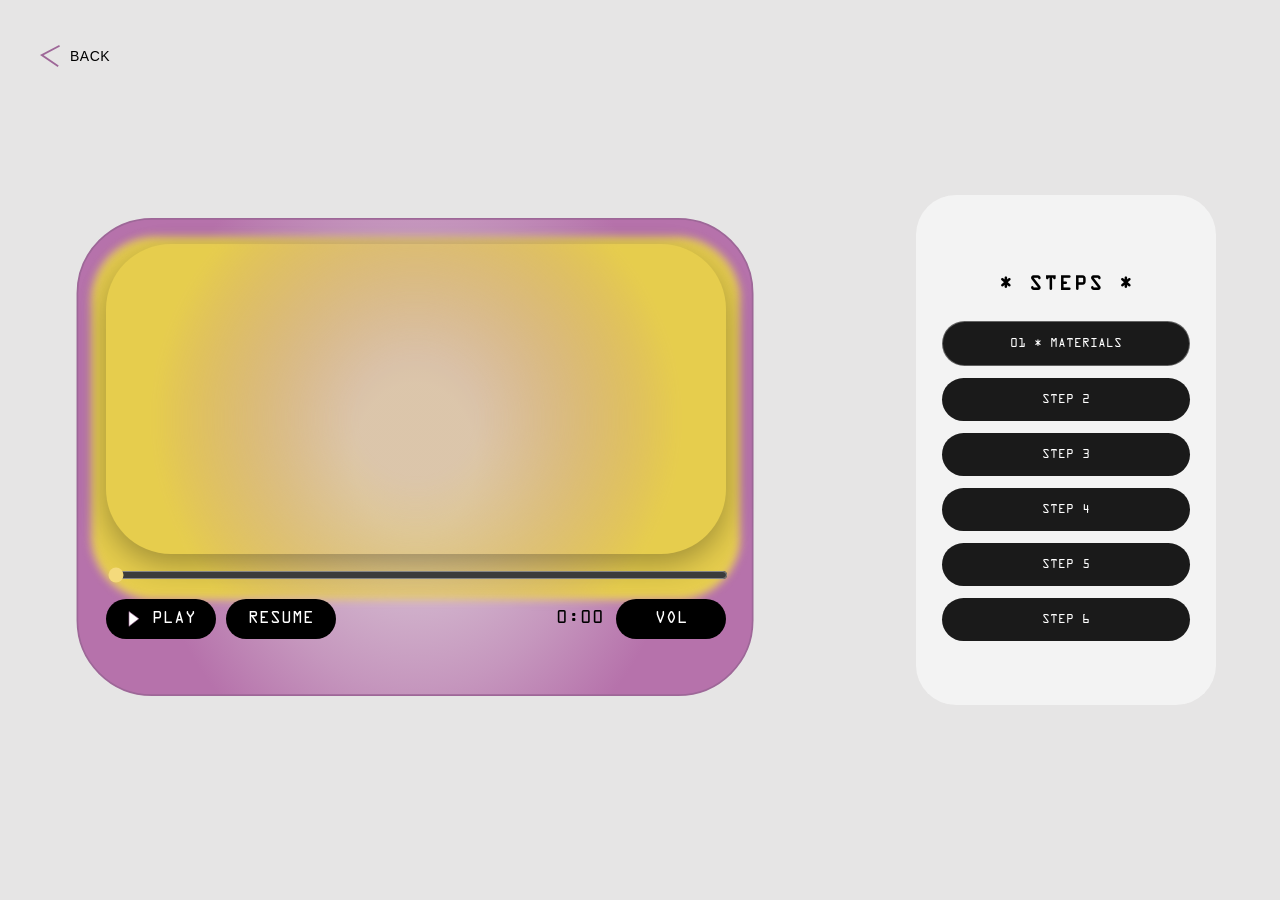
==== tutorial.html @ 850f817b "upd upd" ====
<!DOCTYPE html>
<html lang="vi">
<head>
    <meta charset="UTF-8">
    <meta name="viewport" content="width=device-width, initial-scale=1.0">
    <title>A2 interactive</title>
    <link rel="stylesheet" href="style.css">
    <script src="script.js" defer></script>
    
</head>
<body>
    <a href="home.html" class="back-btn">
  <img src="assets/Back button.svg" alt="Back">
  <span>BACK</span>
</a>

<div class="video-container">
      <div class="bg-video-wrapper">
         <svg id="Layer_2" data-name="Layer 2" xmlns="http://www.w3.org/2000/svg" xmlns:xlink="http://www.w3.org/1999/xlink" viewBox="0 0 933 644.67">
  <defs>
    <style>
      .cls-1 {
        fill: url(#radial-gradient);
        stroke: #9e6798;
        stroke-miterlimit: 10;
        stroke-width: 2.28px;
      }
    </style>
    <radialGradient id="radial-gradient" cx="465.21" cy="269.41" fx="465.21" fy="269.41" r="364.94" gradientTransform="translate(0 -2.77) scale(1 1.23)" gradientUnits="userSpaceOnUse">
      <stop offset=".22" stop-color="#b672ab" stop-opacity=".3"/>
      <stop offset=".37" stop-color="#b672ab" stop-opacity=".41"/>
      <stop offset=".68" stop-color="#b672ab" stop-opacity=".68"/>
      <stop offset="1" stop-color="#b672ab"/>
    </radialGradient>
  </defs>
  <g id="ALL">
    <g>
      <rect class="cls-1" x="17.77" y="12.19" width="894.89" height="631.35" rx="98.86" ry="98.86"/>
      <image width="933" height="554" xlink:href="[data-uri]"/>
    </g>
  </g>
</svg> 
        </div>

    <div class="tutorial-video">
        <video id="mainVideo" playsinline preload="auto">
            <source src="https://thelongesthumstore.sgp1.cdn.digitaloceanspaces.com/IM-2250/berry-bunch_handheld-windmill-fan.mp4#t=0.001" type="video/mp4">
        </video>
    </div>
    
    <div class="custom-controls">
        <div class="control-row-top">
            <input type="range" id="seekSlider" class="seek-bar" value="0" min="0" step="0.1">
        </div>
        
        <div class="control-row-bottom">
            <div class="left-btns">
            <button id="playPauseBtn" class="ui-btn">
         <div class="icon-wrapper">
         <svg class="icon-play" width="34" height="51" viewBox="0 0 34 51" fill="none" xmlns="http://www.w3.org/2000/svg">
         <path d="M0.975098 1.91956V48.8095L32.2451 24.7595L0.975098 1.91956Z" fill="white" stroke="#9E6798" stroke-width="1.95" stroke-miterlimit="10"/>
         </svg>

         <svg class="icon-pause" width="33" height="50" viewBox="0 0 33 50" fill="none" xmlns="http://www.w3.org/2000/svg">
         <path d="M0.975098 2.11007V49.0001H9.9751V2.11005L0.975098 2.11007Z" fill="white" stroke="#9E6798" stroke-width="1.95" stroke-miterlimit="10"/>
         <path d="M16.9751 2.11007V49.0001H25.9751V2.11005L16.9751 2.11007Z" fill="white" stroke="#9E6798" stroke-width="1.95" stroke-miterlimit="10"/>
         </svg>
    </div>
    <span class="btn-text">PLAY</span>
    </button>
    <button id="resumeBtn" class="ui-btn">RESUME</button>      
</div>
            
            <div class="right-btns">
                <span id="currentTime" class="time-display">0:00</span>
                <button id="muteBtn" class="ui-btn">VOL</button>
            </div>
        </div>
    </div>

</div>

    
<div class="steps-panel">
    <h2 class="steps-title">* STEPS *</h2>
    
    <div class="steps-list">
        <button class="step-btn active">01 * MATERIALS</button>
        <button class="step-btn">STEP 2</button>
        <button class="step-btn">STEP 3</button>
        <button class="step-btn">STEP 4</button>
        <button class="step-btn">STEP 5</button>
        <button class="step-btn">STEP 6</button>
    </div>
        </div>
</div>
   
      
</div>
</body>
</html>
---- style.css ----
@font-face {
    font-family: 'OCR A Std';
    font-style: normal;
    font-weight: normal;
    src: local('OCR A Std'), url('fonts/OCRAStd.woff');
}
html, body {
    margin: 0;
    padding: 0;
    width: 100%;
    min-height: 100vh;
    background-color: #E6E5E5; /* Màu xám nhạt đồng bộ */
    font-family: 'OCR A Std', monospace;
    font-weight: 200;
  
 /* Đảm bảo font chữ thống nhất */
}


/* Container bao phủ toàn màn hình */
.landing-container {
    position: relative;
    width: 100%; /* Sử dụng 100% thay vì 100vw để tránh lỗi thanh cuộn ngang trên một số trình duyệt */
    min-height: 100vh; 
    min-height: 100dvh; /* Đơn vị mới giúp khớp chuẩn với màn hình điện thoại */
    display: flex;
    flex-direction: column;
    justify-content: center; /* Căn giữa nội dung theo chiều dọc */
    align-items: center;    /* Căn giữa nội dung theo chiều ngang */
    overflow: hidden;
    padding: 20px;         /* Khoảng trống an toàn cho mobile */
    box-sizing: border-box;
}


/* Cho điện thoại (Mobile) */
@media (max-width: 768px) {
    .landing-container {
        /* Nếu có ảnh nền, bạn có thể chỉnh lại vị trí trung tâm */
        background-position: center; 
        padding: 15px;
    }
    
    .landing-container h1 {
        font-size: 1.8rem; 
        text-align: center;
    }
}

/* Style chung cho các hộp chứa chong chóng */
.windmill {
    position: absolute;
    /* Sử dụng clamp để kích thước linh hoạt: 
       Min là 120px, lý tưởng là 18vw, Max là 280px */
    width: clamp(120px, 18vw, 280px); 
    height: auto;
    z-index: 1; /* Đảm bảo nằm dưới box chính nếu cần */
}

/* Đảm bảo hình SVG bên trong luôn vừa khít hộp */
.windmill svg {
    width: 100%;
    height: 100%;
}

/* --- VỊ TRÍ CHI TIẾT THEO HÌNH NOTE --- */

/* Asset 1: Góc trên bên trái */
.asset1 {
    top: 2%;
    left: 5%;
}

/* Asset 2: Góc trên bên phải */
.asset2 {
    top: 2%;
    right: 5%;
}

/* Asset 3: Góc dưới bên phải */
.asset3 {
    bottom: 5%;
    right: 5%;
}

/* Asset 4: Góc dưới bên trái */
.asset4 {
    bottom: 5%;
    left: 8%;
}
/* --- CHO TABLET (Dưới 1024px) --- */
@media (max-width: 1024px) {
    .asset1 { top: 5%; left: 2%; }
    .asset2 { top: 5%; right: 2%; }
    .asset3 { bottom: 8%; right: 2%; }
    .asset4 { bottom: 8%; left: 2%; }
}

@media (max-width: 768px) {
    .windmill {
        /* Cho chong chóng nhỏ lại để không lấn át cái box ở giữa */
        width: clamp(70px, 20vw, 120px); 
    }

    /* Đẩy vào trong một chút (ví dụ 5% thay vì âm hoặc 0%) */
    .asset1 { top: 5%; left: 5%; }
    .asset2 { top: 5%; right: 5%; }
    .asset3 { bottom: 8%; right: 5%; }
    .asset4 { bottom: 8%; left: 5%; }
}
.center-box {
    position: absolute;
    top: 50%;
    left: 50%;
    transform: translate(-50%, -50%);
    background-color: #f5f5f5;
    text-align: center;
    
    /* Responsive thông minh */
    width: 100%;
    max-width: 430px;
    
    /* Giới hạn chiều cao để không bị tràn trên màn hình nhỏ/ngang */
    max-height: 90vh; 
    overflow-y: auto; /* Tự động thêm thanh cuộn nếu nội dung quá dài */

    padding: 40px 30px;
    border-radius: 40px;
    box-sizing: border-box;
    box-shadow: 0 4px 15px rgba(0, 0, 0, 0.024);
}

/* --- Media Queries cho điện thoại (dưới 600px) --- */
@media (max-width: 600px) {
    .center-box {
              /* Cho box rộng thêm một chút để tận dụng không gian */
        padding: 30px 20px;   /* Giảm bớt padding để nội dung bên trong thoải mái hơn */
        border-radius: 30px;  /* Bo góc nhỏ lại một chút cho đỡ thô trên màn hình bé */
    }
}


/* Chữ bên trong box */
.box-text {
    margin-bottom: 30px;
    color: #333;
}

/* Group chứa 2 nút bấm */
.button-group {
    display: flex;
    justify-content: center;
    gap: 30px; /* Khoảng cách giữa 2 nút */
}

/* Style cho 2 nút màu đen */
.btn-black {
    background-color: #1a1a1a; /* Màu đen */
    color: white;
    text-decoration: none; /* Bỏ gạch chân của thẻ a */
    padding: 12px 35px;
    border-radius: 20px; /* Bo tròn góc nút bấm */
    font-size: 14px;
    transition: all 0.3s ease; /* Hiệu ứng mượt khi di chuột vào */
}

/* Hiệu ứng khi di chuột vào nút (Hover) */
.btn-black:hover {
    background-color: #444;
    transform: scale(1.05); /* Nút hơi to lên một chút */
}
.background-trail {
    position: absolute;
    top: 50%;
    left: 50%;
    transform: translate(-50%, -50%);
    width: 100%;
    height: auto;
    z-index: 1;
    pointer-events: none;
    
    /* Áp dụng đồng thời 2 hiệu ứng: Trôi nổi và Nhấp nháy */
    animation: floatingTrail 6s ease-in-out infinite;
       
    
    /* Giúp chuyển động mượt hơn trên màn hình retina */
    backface-visibility: hidden;
    filter: blur(0px); /* Bắt đầu với độ nét chuẩn */
}

/* Hiệu ứng trôi nổi lên xuống nhẹ nhàng */
@keyframes floatingTrail {
    0%, 100% {
        transform: translate(-50%, -50%) translateY(0px);
    }
    50% {
        transform: translate(-50%, -50%) translateY(-20px); /* Bay lên 20px */
    }
}

/* Đảm bảo chong chóng và box ở trên dải màu */
.windmill { z-index: 10; }
.center-box { z-index: 20; }

/* 1. Định nghĩa hiệu ứng lắc (Swing) */
@keyframes swing-windmill {
    0% {
        transform: rotate(-5deg); /* Nghiêng sang trái 5 độ */
    }
    50% {
        transform: rotate(5deg);  /* Nghiêng sang phải 5 độ */
    }
    100% {
        transform: rotate(-5deg); /* Quay về bên trái */
    }
}

/* 2. Áp dụng hiệu ứng vào các Asset chong chóng */
.windmill {
    /* Tên hiệu ứng | Thời gian 1 chu kỳ | Kiểu chạy mượt | Chạy vô tận | Chạy đi chạy lại */
    animation: swing-windmill 3s ease-in-out infinite alternate;
    
    /* Xác định điểm gốc để lắc là ở cuối cái cán (stick) */
    transform-origin: bottom center; 
}
.windmill {
    transition: transform 0.3s cubic-bezier(0.175, 0.885, 0.32, 1.275);
}

/* 1. Hiệu ứng xoay tròn (giữ nguyên) */
@keyframes spin-fast {
    from { transform: rotate(0deg); }
    to { transform: rotate(360deg); }
}

/* 1. Cấu trúc tổng quát cho Windmill */
.windmill {
    /* Giữ nguyên các thuộc tính vị trí cũ */
    transition: transform 0.4s ease-out; /* Mượt khi thu nhỏ/phóng to */
    cursor: pointer;
    transform-origin: bottom center;
}

/* 2. Cấu trúc cho SVG (Cánh chong chóng) */
.windmill svg {
    /* QUAN TRỌNG: Giúp cánh quay về vị trí 0 độ mượt mà khi bỏ chuột ra */
    transition: transform 1s ease-in-out; 
}

/* --- KHI HOVER --- */

/* Cả cái cây thu nhỏ lại */
.windmill:hover {
    transform: scale(0.5) translateY(10px); /* Thu nhỏ và dịch xuống một chút để tạo hiệu ứng "bị gió thổi mạnh" */
}

/* Cánh xoay tròn liên tục */
.windmill:hover svg {
    animation: spin-fast 1s linear infinite;
}

/* --- KHI RỜI CHUỘT (Cải thiện độ mượt) --- */

/* Khi không còn hover, đảm bảo SVG quay về trạng thái tĩnh êm ái */
.windmill svg {
    transform: rotate(0deg);
}

/* Container chính căn giữa toàn màn hình */
.main-container {
    position: relative;
    width: 100vw;
    height: 100vh;
    display: flex;
    /* Chia đều không gian để 3 khối luôn nằm trên 1 hàng */
    justify-content: center; 
    align-items: center;
    background-color: #E6E5E5;
    gap: 2vw; /* Khoảng cách giữa các khối cũng co giãn theo màn hình */
    padding: 0 20px;
    box-sizing: border-box;
    overflow: hidden;

}
/* Container bao quanh để làm mốc căn giữa */
.visual-center-wrapper {
    position:relative;
    display: flex;
    /* Responsive ở đây */
    width: 90%;            /* Chiếm 90% chiều rộng màn hình nhỏ */
    max-width: 480px;      /* Nhưng không bao giờ rộng quá 480px trên màn hình lớn */
    aspect-ratio: 1 / 1;   /* Giữ tỉ lệ khung hình vuông (thay cho height cố định) */
    justify-content: center;
    align-items: center;
}

/* Các lớp layer chung để chồng lên nhau */
.visual-layer {
    position: absolute;
    display: flex;
    justify-content: center;
    align-items: center;
}

/* Asset 7: Vòng tròn vàng to nằm dưới cùng */
.asset7 {
    width: 80%;  /* Chiếm toàn bộ 600px của wrapper */
    z-index: 1;   /* Lớp thấp */
}

.asset7 svg {
    width: 100%;
    height: auto;
}

/* Asset 6: Chong chóng tím nằm đè lên trên */
.asset6 {
    width: 65%;   /* Thu nhỏ lại để nằm vừa vào khoảng trống trắng của Asset 7 */
    z-index: 2;   /* Lớp cao hơn để đè lên */
    pointer-events: none; /* Giúp bạn vẫn có thể click xuyên qua chong chóng nếu cần */
}

.asset6 img {
    width: 100%;
    height: auto;
    /* Nếu hình ảnh PNG bị lệch tâm nhẹ, bạn dùng dòng dưới để tinh chỉnh */
    /* transform: translate(0px, -5px); */
}

/* Tạo hiệu ứng xoay tròn 360 độ */
@keyframes spin-slow {
    from {
        transform: rotate(0deg);
    }
    to {
        transform: rotate(360deg);
    }
}
.asset7 {
    width: 80%;
    z-index: 1;
    
    /* Áp dụng hiệu ứng xoay */
    /* Tên | Thời gian (20s là chậm vừa phải) | Kiểu chạy đều | Vô tận */
    animation: spin-slow 20s linear infinite;
    
    /* Đảm bảo xoay quanh tâm */
    transform-origin: center; 
}

/* Khi hover vào wrapper hoặc chính asset7 thì dừng xoay */
.visual-center-wrapper:hover .asset7{
    animation-play-state: paused; /* Lệnh tạm dừng animation */
    cursor: default;
}


.home-page {
    width: 100vw;
    height: 100vh;
    overflow: hidden; /* Khóa cuộn dọc và ngang */
    margin: 0;
    padding: 0;
}
.back-btn {
    position: fixed;
    /* Đẩy xuống thấp hơn để thoáng hơn: tối thiểu 30px, tối đa 50px tùy màn hình */
    top: calc(env(safe-area-inset-top) + clamp(30px, 5vh, 50px));
    left: clamp(20px, 4vw, 40px);
    display: flex;
    align-items: center;
    gap: 10px;
    background: transparent;
    border: none;
    padding: 12px; /* Tăng vùng chạm thêm chút nữa */
    margin: -12px; 
    cursor: pointer;
    font-family: sans-serif;
    font-size: 14px;
    letter-spacing: 0.5px;
    z-index: 10;
    color: black;
    transition: opacity 0.3s ease;
    text-decoration: none;
}

.back-btn:hover {
    opacity: 0.6;
}
@media (max-width: 768px) {
    .back-btn {
        /* Trên mobile, 30px-40px là khoảng cách "vàng" để không chạm tai thỏ 
           nhưng cũng không chiếm quá nhiều diện tích nội dung */
        top: calc(env(safe-area-inset-top) + 30px);
        left: 20px;
        font-size: 14px;
    }
}

.back-btn img {
  width: 20px;
  height: auto;
}

/* Khung chứa bộ đôi Asset 8 & 9 */
.visual-left-wrapper {
    position: relative;
    top: 50%; /* Giữ ở giữa theo chiều dọc */
    left: 25px; /* Đẩy cách lề trái 50px (tùy chỉnh số này) */
    transform: translateY(-50%); /* Chỉ căn giữa dọc, không căn giữa ngang */
    width: 300px; /* Độ rộng của vòng tròn to nhất (Asset 8) */
    height: 300px;
    display: flex;
    justify-content: center;
    align-items: center;
    flex: 0 1
}

/* Các lớp layer để xếp chồng */
.asset-layer {
    position: absolute;
    display: flex;
    justify-content: center;
    align-items: center;
}

/* Asset 8: Vòng tròn nâu nằm dưới */
.asset8 {
    width: 80%;
    z-index: 1;
}

/* Asset 9: Vòng tròn chữ & chong chóng nằm trên */
.asset9 {
    width: 95%; /* Nhỏ hơn một chút để lọt lòng Asset 8 */
    z-index: 2;
    animation: spin-slow 20s linear infinite;
    
    /* Đảm bảo xoay quanh tâm */
    transform-origin: center; 
}

/* Đảm bảo SVG hiển thị đúng */
.asset-layer svg {
    width: 100%;
    height: auto;
}
/* Thiết lập trạng thái ban đầu để chuyển động mượt mà */
.visual-left-wrapper {
    transition: transform 0.3s ease, filter 0.3s ease;
    cursor: pointer; /* Biến con trỏ thành hình bàn tay để biết là click được */
}

/* Hiệu ứng khi di chuột (Hover) vào cụm bên trái */
.visual-left-wrapper:hover{
    /* 1. Phóng to nhẹ 1.05 lần */
    /* Lưu ý: Nếu bạn đang dùng translateY(-50%) để căn giữa dọc, 
       phải giữ nguyên nó trong lệnh transform này */
    transform: translateY(-50%) scale(1.05); 
    /* 2. Làm sáng lên một chút */
    filter: brightness(1.1) drop-shadow(0 0 15px rgba(230, 205, 77, 0.4));
    
}
.visual-left-wrapper:hover .asset9{
    animation-play-state: paused; /* Tạm dừng hiệu ứng xoay khi hover */
}
.visual-right-wrapper:hover{
    transform: translateY(-50%) scale(1.05); 
    /* 2. Làm sáng lên một chút */
    filter: brightness(1.1) drop-shadow(0 0 15px rgba(175, 131, 50, 0.513));
}
.visual-right-wrapper:hover .asset11{
    animation-play-state: paused; /* Tạm dừng hiệu ứng xoay khi hover */
}

/* Hiệu ứng khi nhấn chuột xuống (Active) */
.visual-left-wrapper:active, .visual-right-wrapper:active {
    transform: translateY(-50%) scale(0.98); /* Nhấn lún xuống tạo cảm giác như nút bấm thật */
}

/* Container chính bao ngoài cụm bên phải */
.visual-right-wrapper {
    flex-shrink: 1;
    position: relative;
    display: flex;
    justify-content: center;
    align-items: center;
    cursor: pointer;
    transition: transform 0.3s ease, filter 0.3s ease;
}

/* Các lớp layer xếp chồng */
.asset-layer {
    position: absolute;
    display: flex;
    justify-content: center;
    align-items: center;
}

.asset-layer svg {
    width: 100%;
    height: auto;
}

/* Asset 11 nằm dưới cùng */
.asset11 {
    width: 100%; /* To nhất */
    z-index: 1;
}

/* Asset 10 nằm đè lên trên */
.asset10 {
    width: 85%; /* Nhỏ hơn một chút để thấy viền Asset 11 */
    z-index: 2;
}

.asset10 {
    width: 80%;
    z-index: 1;
}

/* Asset 9: Vòng tròn chữ & chong chóng nằm trên */
.asset11 {
    width: 95%; /* Nhỏ hơn một chút để lọt lòng Asset 8 */
    z-index: 2;
    animation: spin-slow 20s linear infinite;
    
    /* Đảm bảo xoay quanh tâm */
    transform-origin: center; 
}

.background-trail2 {
    position: fixed; /* Hoặc absolute tùy theo bạn có muốn nó cuộn theo trang không */
    top: 50%;
    left: 50%;
    transform: translate(-50%, -45%); /* Căn giữa màn hình, dịch lên 5% để khớp hình mẫu */
    
    width: 95vw;  /* Độ rộng chiếm gần hết chiều ngang màn hình */
    height: auto;
    
    z-index: -1;   /* Luôn nằm dưới các asset khác */
    pointer-events: none; /* User có thể click xuyên qua dải màu này để bấm nút */
    opacity: 0.9;  /* Chỉnh độ mờ nếu cần */
      z-index: 1;
    pointer-events: none;
    
    /* Áp dụng đồng thời 2 hiệu ứng: Trôi nổi và Nhấp nháy */
    animation: 
        floatingTrail 6s ease-in-out infinite,
        glowingTrail 4s ease-in-out infinite;
    
    /* Giúp chuyển động mượt hơn trên màn hình retina */
    backface-visibility: hidden;
    filter: blur(0px); /* Bắt đầu với độ nét chuẩn */
}

/* Hiệu ứng trôi nổi lên xuống nhẹ nhàng */
@keyframes floatingTrail {
    0%, 100% {
        transform: translate(-50%, -50%) translateY(0px);
    }
    50% {
        transform: translate(-50%, -50%) translateY(-20px); /* Bay lên 20px */
    }
}

.background-trail2 svg {
    width: 100%;
    height: auto;
    display: block;
}

.visual-center-wrapper {
    position: absolute;
    top: 50%;
    left: 50%;
    transform: translate(-50%, -50%);
    width: 35vw; 
    height: 35vw;
    max-width: 480px;
    min-width: 300px; /* Không để khối giữa quá nhỏ */
    display: flex;
    justify-content: center;
    align-items: center;
    z-index: 2;
}

.visual-left-wrapper, 
.visual-right-wrapper {
    position: absolute;
    top: 50%;
    transform: translateY(-50%);
    
    /* Tăng kích thước lên so với code trước */
    width: 25vw; 
    height: 25vw;
    max-width: 350px; /* Tăng từ 300 lên 350 để to hơn */
    min-width: 180px; /* Giới hạn để vẫn đọc được chữ */
    
    display: flex;
    justify-content: center;
    align-items: center;
    transition: all 0.3s ease;
}

.visual-left-wrapper {
    left: 2%; /* Dùng % sát lề để nhường chỗ cho vòng tròn to ra */
}

.visual-right-wrapper {
    right: 2%;
}



/* Container bao ngoài của SVG kẻ dòng thẳng */
.layout-straight-lines {
    position: fixed; /* Hoặc absolute tùy theo bạn có muốn nó cuộn theo trang không */
    top: 0;
    left: 0;
    
    /* Chiều rộng chiếm toàn bộ chiều ngang màn hình */
    width: 100vw; 
    
    /* Chiều cao chiếm toàn bộ chiều dọc màn hình */
    height: 100vh; 
    
    /* Nằm trên Asset 12 (z-index: 0) nhưng dưới các Wrapper (z-index: 10) */
    z-index: 1; 
    
    /* User có thể click xuyên qua đường kẻ */
    pointer-events: none; 
    
    /* Tạo độ mờ nhẹ để đường kẻ trông tự nhiên */
  
}

/* Style chung cho 2 đường kẻ path */
.straight-line {
    stroke: #000000; /* Màu đen */
    stroke-width: 0.5px; /* Độ dày đường kẻ */
}

/* Container tổng bao quanh cả video và hình nền */
.video-container {
    position: absolute;
    top: 50%;
    left: 20%; /* Đẩy sát lề trái layout (điều chỉnh % này để khớp với hình) */
    margin-top: -240px;
 
    width: 55%; /* Độ rộng tổng thể của cụm bên trái */
    height: auto;
    display: flex;
    flex-direction: column;
    justify-content: center;
    align-items: center;
    z-index: 10;
   
     /* Số dương sẽ đẩy khối xuống thấp hơn */
}


/* Lớp hình nền (Hình chữ nhật màu tím vàng) */

  .bg-video-wrapper {
    position: absolute;
    width: 100%; /* Độ rộng vừa phải để bao quanh video */
    height: 100%; /* Cao hơn một chút để tạo viền */
    
    /* CĂN GIỮA HOÀN HẢO */
    top: 50%;
    left: 50%;
    transform: translate(-50%, -50%); 
    
    z-index: 1;
    pointer-events: none; /* Rất quan trọng: để không bấm nhầm vào nền thay vì nút */
}


.bg-video-wrapper svg {
    width: 100%; /* Đảm bảo SVG co giãn theo container */
    height: auto;
    display: block;
}

/* Lớp chứa Video (Nằm trên nền) */
.tutorial-video {
    top: 34px;
    position: relative;
    z-index: 2; /* Nằm trên nền tím */
    /* Điều chỉnh vị trí và kích thước để video nằm vừa trong khung vàng của SVG */
    width: 88%; 
    /* Dịch lên/xuống tùy thuộc vào hình dáng SVG của bạn */
}

.tutorial-video video {
    width: 100%;
    display: block;
    border-radius: 65px; /* Bo góc để video khớp với đường cong của khung */
    box-shadow: 0 10px 30px rgba(0,0,0,0.3); /* Tạo chiều sâu */
}

/* Container bảng Steps */
.steps-panel {
    position: absolute;
    top: 50%;
    right: 5%; 
    transform: translateY(-50%);
    
    /* SỬA Ở ĐÂY: Dùng max-width thay vì width */
    width: 25%;           /* Chiếm 25% chiều rộng màn hình */
    min-width: 200px;     /* Nhưng không được nhỏ hơn 200px để tránh nát chữ */
    max-width: 300px;     /* Và không to quá 300px trên màn hình lớn */
    
    background-color: rgba(245, 245, 245, 0.9);
    border-radius: 40px;
    padding: 5% 2%;       /* Dùng % để padding cũng co giãn theo */
    display: flex;
    flex-direction: column;
    align-items: center;
    z-index: 10;
    box-sizing: border-box; /* Đảm bảo padding không làm nở thêm width */
}
@media (max-width: 1024px) {
    /* Khi màn hình bắt đầu chật (máy tính bảng) */
    .steps-panel {
        right: 2%; /* Sát lề hơn một chút */
        width: 30%;
    }
}


    
    /* Nhớ sửa cả video-container của bạn về position: relative ở mức màn hình này */
.video-container {
        position: relative;
        top: 0;
        left: 0;
        transform: none;
        width: 100%;
        margin-bottom: 20px;
    
}

/* Tiêu đề * STEPS * */
.steps-title {
    font-size: 18px;
    color: #000;
    margin-bottom: 25px;
    letter-spacing: 2px;
}

/* Danh sách nút bấm */
.steps-list {
    width: 100%;
    display: flex;
    flex-direction: column;
    gap: 12px; /* Khoảng cách giữa các nút */
}

/* Style chung cho nút Step */
.step-btn {
    width: 100%;
    padding: 15px 10px;
    background-color: #1a1a1a; /* Màu đen của nút */
    color: #fff;
    border: none;
    border-radius: 50px; /* Bo góc dạng viên thuốc (pill shape) */
    font-family: 'OCR A Std', monospace;
    font-size: 11px;
    cursor: pointer;
    transition: all 0.3s ease;
    text-transform: uppercase;
    text-align: center;
}

/* Hiệu ứng khi Hover (Rê chuột vào) */
.step-btn:hover {
    background-color: #333;
    transform: scale(1.03);
    box-shadow: 0 4px 15px rgba(0,0,0,0.2);
}

/* Trạng thái nút đang được chọn (Active) */
.step-btn.active {
    background-color: #1a1a1a;
    border: 1px solid rgba(255, 255, 255, 0.3);
    /* Bạn có thể thêm màu vàng nhạt nếu muốn nút đang chọn nổi bật hơn */
}

/* Responsive: Nếu màn hình nhỏ thì bảng Steps sẽ nhỏ lại */


/* Container bao quanh */
.video-container {
    position: absolute;
    top: 50%;
    left: 5%; /* Vị trí bên trái như bạn yêu cầu */
    width: 55%;
    z-index: 10;
}


/* Thanh điều khiển tự chế */
.custom-controls {
    /* Màu tím khớp Asset 13 */
    padding: 40px;
    border-radius: 0 0 20px 20px;
    display: flex;
    flex-direction: column;
    gap: 10px;
    z-index: 10;
    margin-top: 5px;
   
}

/* Tùy chỉnh thanh Timeline (Seek Bar) */
.seek-bar {
    width: 100%;
    cursor: pointer;
    accent-color: #f4da7c; /* Màu vàng của Asset */
}

.control-row-bottom {
    display: flex;
    justify-content: space-between;
    align-items: center;
    width: 100%;
    gap: 220px; /* Cho Desktop */
}

/* Cho máy tính bảng hoặc laptop nhỏ */
@media (max-width: 1024px) {
    .control-row-bottom {
        gap: 100px;
    }
}

/* Cho điện thoại */
@media (max-width: 768px) {
    .control-row-bottom {
        gap: 10px; /* Giảm mạnh gap để các nút không bị đẩy ra ngoài */
        justify-content: space-evenly; /* Chia đều không gian còn lại */
    }
    
    /* Nếu nút vẫn to quá, có thể thu nhỏ nút lại */
    .ui-btn {
        min-width: 80px; 
        font-size: 12px;
    }
}
.ui-btn {
    display: inline-flex;
    align-items: center;
    justify-content: center;
    /* Thiết lập kích thước cố định để nút không bị co giãn khi đổi chữ */
    min-width: 110px; 
    height: 40px;
    background: #000;
    color: #fff;
    border: none;
    border-radius: 20px;
    cursor: pointer;
    font-family: 'OCR A Std', monospace;
    font-size: 15px;
    transition: background 0.3s;
    gap: 10px;
}

.ui-btn:hover {
    background: #222;
}

.icon-wrapper {
    display: flex;
    align-items: center;
}

/* Style cho các SVG */
.ui-btn svg {
    width: 16px;
    height: 16px;
}
.left-btns {
    display: flex;
    align-items: center; /* Căn tất cả các con theo trục giữa nằm ngang */
    gap: 10px;
}

#resumeBtn {
   
}

/* Mặc định: hiện Play, ẩn Pause */
.icon-pause {
    display: none 
}
.icon-play {
    display: block 
}

/* Khi video đang chạy (nút có class .playing): ẩn Play, hiện Pause */
.ui-btn.playing .icon-play {
    display: none 
}
.ui-btn.playing .icon-pause {
    display: block 
}

/* Căn chỉnh để không bị lệch như trong ảnh của bạn */
.icon-wrapper {
    display: flex;
    align-items: center;
    justify-content: center;
}

/* Media Query: Khi màn hình nhỏ hơn 1024px (hoặc tùy độ rộng bạn muốn) */
@media (max-width: 1024px) {
    
    /* 1. Đưa container tổng về relative để nó không căn giữa màn hình nữa */
    .video-container {
        position: relative ;
        top: 0 ;
        left: 0 ;
        transform: none ;
        width: 90% ; /* Chiếm gần hết chiều rộng */
        margin: 20px auto ; /* Căn giữa bằng margin */
    }

    /* 2. Đưa bảng STEPS về relative để nó nhảy xuống dưới Video */
    .steps-panel {
        position: relative ;
        top: 0 ;
        right: 0 ;
        transform: none ;
        width: 90% ;
        margin: 40px auto ; /* Tạo khoảng cách với video ở trên */
        max-width: 400px; /* Giới hạn độ rộng để không bị quá bè */
    }

    /* 3. Đảm bảo Body có thể cuộn được khi nội dung dài ra */
    body {
        overflow-y: auto ;
        height: auto;
        display: block ;
    }
}
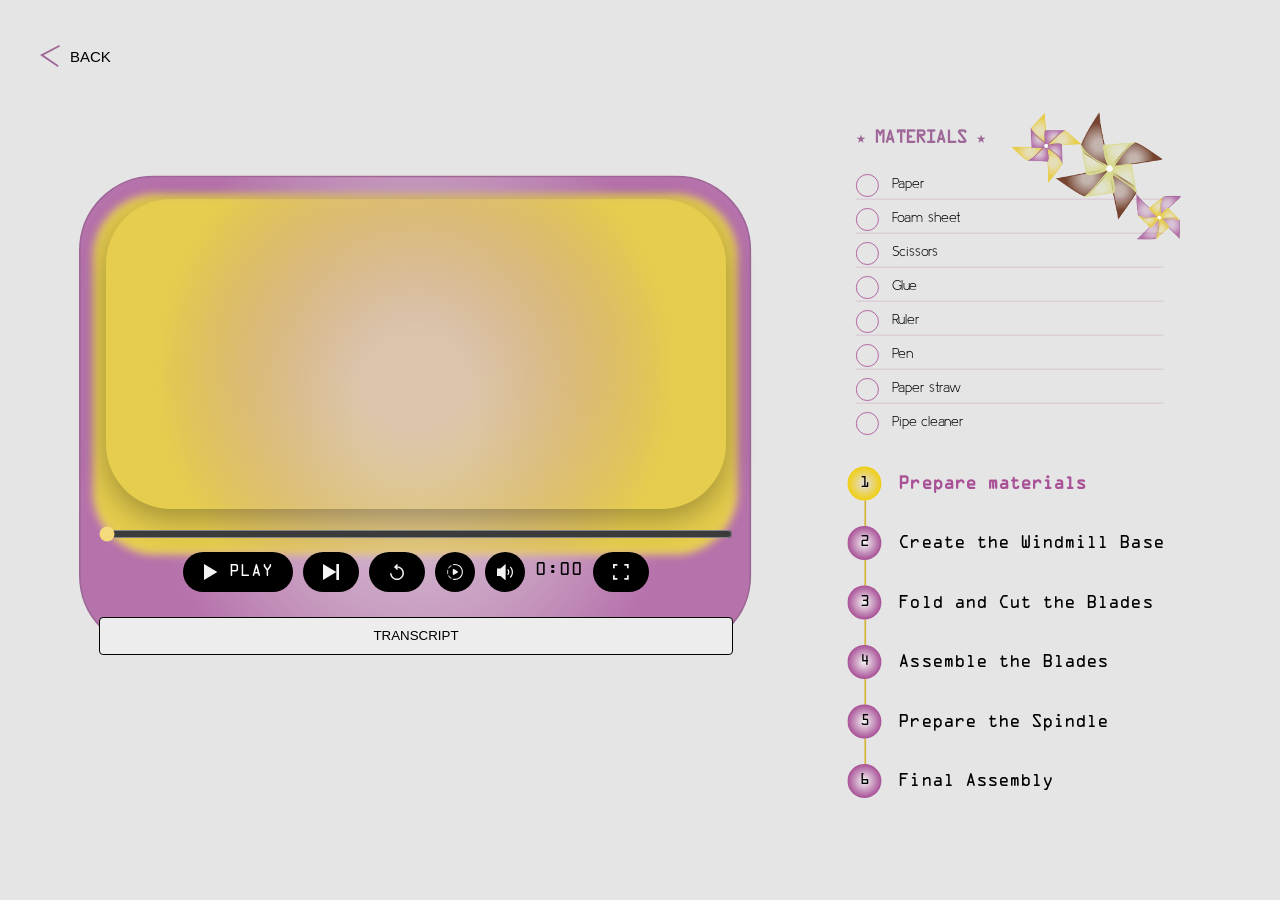
==== commit ffbdce4c: "up up" ====
--- a/tutorial.html
+++ b/tutorial.html
@@ -6,6 +6,11 @@
     <title>A2 interactive</title>
     <link rel="stylesheet" href="style.css">
     <script src="script.js" defer></script>
+
+    <link rel="preconnect" href="https://fonts.googleapis.com">
+    <link rel="preconnect" href="https://fonts.gstatic.com" crossorigin>
+    <link href="https://fonts.googleapis.com/css2?family=Indie+Flower&display=swap" rel="stylesheet">
+    <link href="https://fonts.googleapis.com/css2?family=Kulim+Park:ital,wght@0,200;0,300;0,400;0,600;0,700;1,200;1,300;1,400;1,600;1,700&family=Noto+Sans+Display:ital,wght@0,100..900;1,100..900&family=Share+Tech+Mono&display=swap" rel="stylesheet">
     
 </head>
 <body>
@@ -14,19 +19,24 @@
   <span>BACK</span>
 </a>
 
+
+
 <div class="video-container">
       <div class="bg-video-wrapper">
-         <svg id="Layer_2" data-name="Layer 2" xmlns="http://www.w3.org/2000/svg" xmlns:xlink="http://www.w3.org/1999/xlink" viewBox="0 0 933 644.67">
+        <?xml version="1.0" encoding="UTF-8"?>
+<?xml version="1.0" encoding="UTF-8"?>
+<?xml version="1.0" encoding="UTF-8"?>
+<svg id="Layer_2" data-name="Layer 2" xmlns="http://www.w3.org/2000/svg" xmlns:xlink="http://www.w3.org/1999/xlink" viewBox="0 0 877 604.47">
   <defs>
     <style>
       .cls-1 {
         fill: url(#radial-gradient);
         stroke: #9e6798;
         stroke-miterlimit: 10;
-        stroke-width: 2.28px;
+        stroke-width: 2.12px;
       }
     </style>
-    <radialGradient id="radial-gradient" cx="465.21" cy="269.41" fx="465.21" fy="269.41" r="364.94" gradientTransform="translate(0 -2.77) scale(1 1.23)" gradientUnits="userSpaceOnUse">
+    <radialGradient id="radial-gradient" cx="437.36" cy="254.25" fx="437.36" fy="254.25" r="340.59" gradientTransform="translate(0 -3.22) scale(1 1.23)" gradientUnits="userSpaceOnUse">
       <stop offset=".22" stop-color="#b672ab" stop-opacity=".3"/>
       <stop offset=".37" stop-color="#b672ab" stop-opacity=".41"/>
       <stop offset=".68" stop-color="#b672ab" stop-opacity=".68"/>
@@ -34,13 +44,11 @@
     </radialGradient>
   </defs>
   <g id="ALL">
-    <g>
-      <rect class="cls-1" x="17.77" y="12.19" width="894.89" height="631.35" rx="98.86" ry="98.86"/>
-      <image width="933" height="554" xlink:href="[data-uri]"/>
-    </g>
+    <rect class="cls-1" x="19.77" y="14.19" width="835.18" height="589.22" rx="92.26" ry="92.26"/>
+    <image width="877" height="522" xlink:href="[data-uri]